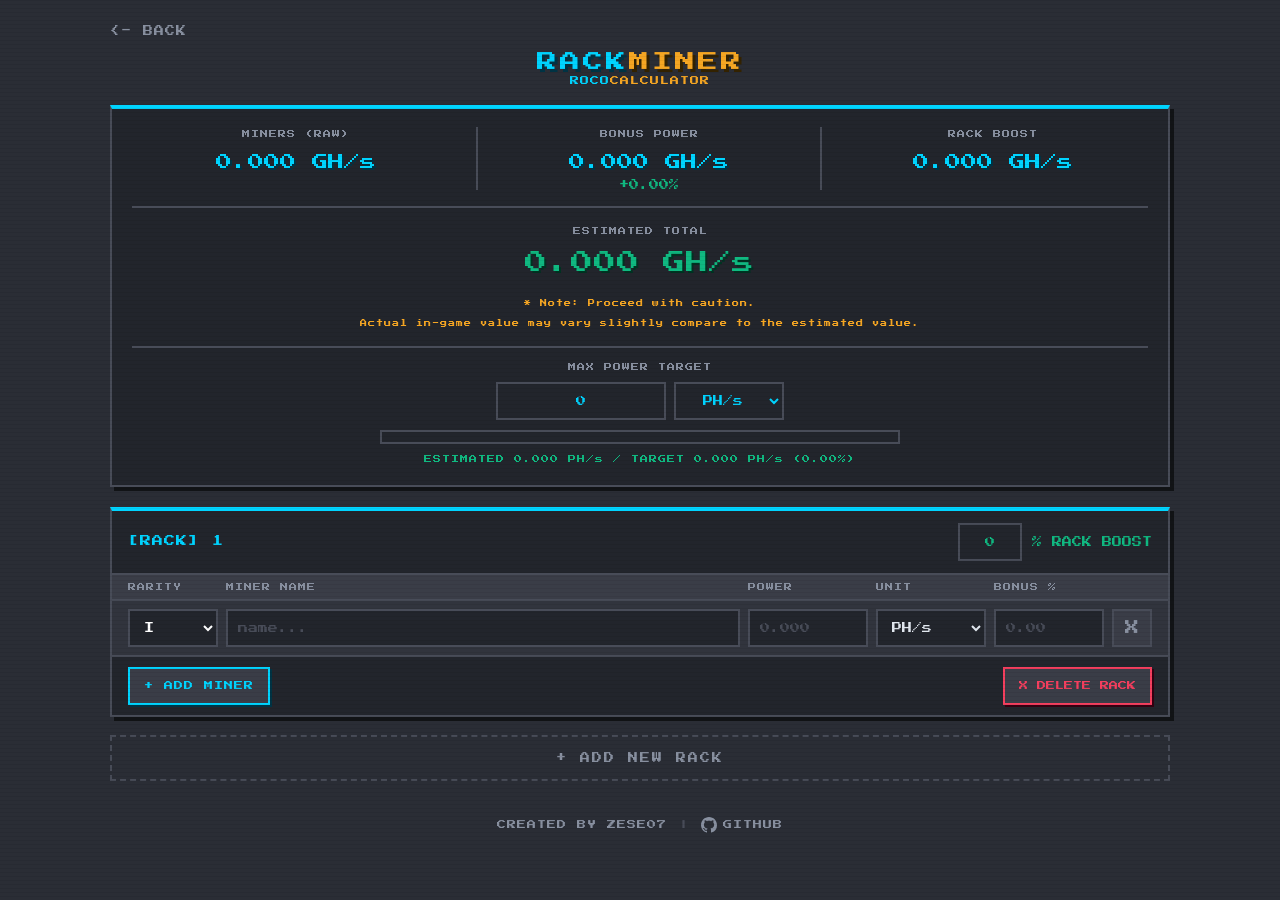
==== rackminer/index.html @ acffe007 "Added max power target" ====
﻿<!DOCTYPE html>
<html lang="en">
<head>
<meta charset="UTF-8">
<title>RackMiner - RocoCalculator</title>
<link href="https://fonts.googleapis.com/css2?family=Press+Start+2P&display=swap" rel="stylesheet">
<link rel="icon" type="image/svg+xml" href="../assets/favicon.svg">
<link rel="stylesheet" href="../styles.css">
</head>
<body class="rack-page">
<div class="container">

    <a class="back-link" href="../"><- BACK</a>

    <div class="page-title">
        <span class="brand-roco brand-main-roco">RACK</span><span class="brand-calc brand-main-calc">MINER</span>
    </div>
    <div class="breadcrumb">
        <span class="brand-roco">ROCO</span><span class="brand-calc">CALCULATOR</span>
    </div>

    <div class="dashboard">
        <div class="dash-cell">
            <span class="label-head">MINERS (RAW)</span>
            <span class="dash-val" id="dMiners">0.000 PH/s</span>
        </div>
        <div class="dash-cell divider-cell">
            <span class="label-head">BONUS POWER</span>
            <span class="dash-val" id="dBonus">0.000 PH/s</span>
            <span class="dash-sub" id="dBonusPct">+0.00%</span>
        </div>
        <div class="dash-cell divider-cell">
            <span class="label-head">RACK BOOST</span>
            <span class="dash-val" id="dRack">0.000 PH/s</span>
        </div>
        <div class="total-footer">
            <span class="label-head">ESTIMATED TOTAL</span>
            <span class="total-big" id="dTotal">0.000 PH/s</span>
            <span class="total-note">* Note: Proceed with caution.<br>Actual in-game value may vary slightly compare to the estimated value.<br></span>
            <div class="target-wrap">
                <label class="target-label" for="targetPowerValue">MAX POWER TARGET</label>
                <div class="target-input-row">
                    <input type="number" id="targetPowerValue" class="target-input" min="0" step="0.001" value="0" oninput="solve()">
                    <select id="targetPowerUnit" class="target-unit" onchange="solve()">
                        <option value="1" selected>PH/s</option>
                        <option value="1000">EH/s</option>
                        <option value="1000000">ZH/s</option>
                    </select>
                </div>
                <div class="target-progress">
                    <div class="target-progress-fill" id="targetFill"></div>
                </div>
                <span class="target-line" id="targetLine">ESTIMATED 0.000 PH/s / TARGET 0.000 PH/s (0.00%)</span>
            </div>
        </div>
        <span class="sync-tag" id="syncTag">SAVED OK</span>
    </div>

    <div id="rackContainer"></div>
    <button class="btn-add-rack" onclick="addRack(); solve();">+ ADD NEW RACK</button>

    <div class="footer">
        <span>CREATED BY ZESE07</span>
        <span class="footer-separator">|</span>
        <a href="https://github.com/Zese07/rococalculator" target="_blank" rel="noopener">
            <svg class="gh-icon" viewBox="0 0 24 24"><path d="M12 0C5.37 0 0 5.37 0 12c0 5.31 3.435 9.795 8.205 11.385.6.105.825-.255.825-.57 0-.285-.015-1.23-.015-2.235-3.015.555-3.795-.735-4.035-1.41-.135-.345-.72-1.41-1.23-1.695-.42-.225-1.02-.78-.015-.795.945-.015 1.62.87 1.845 1.23 1.08 1.815 2.805 1.305 3.495.99.105-.78.42-1.305.765-1.605-2.67-.3-5.46-1.335-5.46-5.925 0-1.305.465-2.385 1.23-3.225-.12-.3-.54-1.53.12-3.18 0 0 1.005-.315 3.3 1.23.96-.27 1.98-.405 3-.405s2.04.135 3 .405c2.295-1.56 3.3-1.23 3.3-1.23.66 1.65.24 2.88.12 3.18.765.84 1.23 1.905 1.23 3.225 0 4.605-2.805 5.625-5.475 5.925.435.375.81 1.095.81 2.22 0 1.605-.015 2.895-.015 3.3 0 .315.225.69.825.57A12.02 12.02 0 0 0 24 12c0-6.63-5.37-12-12-12z"/></svg>
            GITHUB
        </a>
    </div>

</div>
<script src="./rackminer.js"></script>
</body>
</html>
---- styles.css ----
:root {
    --bg: #2a2d35;
    --panel: #31343d;
    --panel-dark: #22252c;
    --panel-mid: #3a3d47;
    --border: #484c58;
    --text: #e2e8f0;
    --muted: #8890a0;
    --accent-cyan: #00d4ff;
    --accent-green: #10b981;
    --accent-orange: #f5a623;
    --shadow: #111316;
}

* {
    box-sizing: border-box;
    margin: 0;
    padding: 0;
}

body {
    font-family: 'Press Start 2P', monospace;
    background: var(--bg);
    color: var(--text);
    min-height: 100vh;
}

body::before {
    content: '';
    position: fixed;
    inset: 0;
    background: repeating-linear-gradient(
        0deg,
        transparent,
        transparent 3px,
        rgba(0, 0, 0, 0.05) 3px,
        rgba(0, 0, 0, 0.05) 4px
    );
    pointer-events: none;
    z-index: 9999;
}

.brand-roco {
    color: var(--accent-cyan);
}

.brand-calc {
    color: var(--accent-orange);
}

.brand-main-roco {
    text-shadow: 3px 3px 0 #003344;
}

.brand-main-calc {
    text-shadow: 3px 3px 0 #332200;
}

.brand-mini-roco {
    text-shadow: 2px 2px 0 #003344;
}

.brand-mini-calc {
    text-shadow: 2px 2px 0 #332200;
}

.footer-separator {
    color: var(--border);
}

.footer {
    display: flex;
    align-items: center;
    justify-content: center;
    gap: 12px;
    font-size: 9px;
    color: var(--muted);
    letter-spacing: 1px;
    flex-wrap: wrap;
}

.footer a {
    color: var(--muted);
    text-decoration: none;
    display: flex;
    align-items: center;
    gap: 6px;
    transition: color 0.12s;
}

.footer a:hover {
    color: var(--accent-cyan);
}

.gh-icon {
    width: 16px;
    height: 16px;
    fill: currentColor;
}

.home-page {
    display: flex;
    flex-direction: column;
    align-items: center;
    justify-content: center;
    padding: 40px 20px;
}

.title-image-wrap {
    width: 100%;
    display: flex;
    justify-content: center;
    margin-bottom: 14px;
}

.title-image {
    width: min(460px, 94vw);
    height: auto;
    display: block;
}

.logo {
    font-size: 22px;
    letter-spacing: 4px;
    margin-bottom: 10px;
    text-align: center;
}

.tagline {
    font-size: 9px;
    color: var(--muted);
    letter-spacing: 2px;
    text-align: center;
    margin-bottom: 44px;
    line-height: 2;
}

.section-label {
    font-size: 9px;
    color: var(--muted);
    letter-spacing: 2px;
    margin-bottom: 18px;
    text-align: center;
}

.tools-grid {
    display: grid;
    grid-template-columns: repeat(auto-fit, minmax(260px, 1fr));
    gap: 16px;
    width: 100%;
    max-width: 680px;
}

.tool-card {
    background: var(--panel);
    border: 2px solid var(--border);
    border-top: 4px solid var(--accent-cyan);
    box-shadow: 4px 4px 0 var(--shadow);
    padding: 24px 20px;
    cursor: pointer;
    text-decoration: none;
    color: inherit;
    display: flex;
    flex-direction: column;
    gap: 14px;
    transition: background 0.12s;
}

.tool-card:hover {
    background: var(--panel-mid);
}

.tool-card:active {
    transform: translate(2px, 2px);
    box-shadow: 2px 2px 0 var(--shadow);
}

.tool-card .icon {
    font-size: 24px;
    line-height: 1;
}

.tool-card .name {
    font-size: 13px;
    letter-spacing: 1px;
}

.tool-card .desc {
    font-size: 9px;
    color: var(--muted);
    line-height: 2.2;
    letter-spacing: 0.5px;
}

.tool-card .tag {
    display: inline-block;
    font-size: 8px;
    color: var(--accent-green);
    border: 2px solid var(--accent-green);
    padding: 4px 8px;
    letter-spacing: 1px;
    align-self: flex-start;
}

.tool-card.soon {
    border-top-color: var(--border);
    cursor: default;
    opacity: 0.45;
}

.tool-card.soon:hover {
    background: var(--panel);
}

.tool-card.soon:active {
    transform: none;
    box-shadow: 4px 4px 0 var(--shadow);
}

.tool-card.soon .tag {
    color: var(--border);
    border-color: var(--border);
}

.tool-name-muted {
    color: var(--muted);
}

.home-page .footer {
    margin-top: 40px;
}

@media (max-width: 640px) {
    .logo {
        font-size: 18px;
        letter-spacing: 2px;
    }

    .tools-grid {
        grid-template-columns: 1fr;
    }
}

.rack-page {
    padding: 20px 20px 60px;
}

.container {
    max-width: 1060px;
    margin: 0 auto;
}

.back-link {
    display: inline-flex;
    align-items: center;
    gap: 8px;
    font-size: 10px;
    color: #8890a0;
    text-decoration: none;
    letter-spacing: 1px;
    margin-bottom: 16px;
    transition: color 0.12s;
}

.back-link:hover {
    color: #00d4ff;
}

.page-title {
    text-align: center;
    font-size: 20px;
    letter-spacing: 3px;
    margin-bottom: 4px;
}

.breadcrumb {
    text-align: center;
    font-size: 9px;
    color: #8890a0;
    letter-spacing: 1px;
    margin-bottom: 20px;
}

.dashboard {
    background: #22252c;
    border: 2px solid #484c58;
    border-top: 4px solid #00d4ff;
    padding: 18px 20px;
    display: grid;
    grid-template-columns: repeat(3, 1fr);
    gap: 16px;
    margin-bottom: 20px;
    position: relative;
    box-shadow: 4px 4px 0 #111316;
}

.dash-cell {
    text-align: center;
}

.label-head {
    font-size: 8px;
    color: #8890a0;
    letter-spacing: 1px;
    display: block;
    margin-bottom: 10px;
    line-height: 1.8;
}

.dash-val {
    font-size: 16px;
    color: #00d4ff;
    display: block;
    text-shadow: 2px 2px 0 #003344;
    line-height: 1.4;
}

.dash-sub {
    font-size: 10px;
    color: #10b981;
    display: block;
    margin-top: 6px;
}

.divider-cell {
    border-left: 2px solid #484c58;
    padding-left: 16px;
}

.total-footer {
    grid-column: span 3;
    border-top: 2px solid #484c58;
    padding-top: 16px;
    text-align: center;
}

.total-big {
    font-size: 22px;
    color: #10b981;
    text-shadow: 2px 2px 0 #003322;
    letter-spacing: 1px;
    line-height: 1.4;
    display: block;
    margin-bottom: 12px;
}

.total-note {
    font-size: 7px;
    color: #f5a623;
    letter-spacing: 1px;
    line-height: 2.2;
}

.target-wrap {
    margin-top: 14px;
    border-top: 2px solid #484c58;
    padding-top: 12px;
    display: grid;
    gap: 8px;
}

.target-label {
    font-size: 8px;
    color: #8890a0;
    letter-spacing: 1px;
    line-height: 1.8;
}

.target-input-row {
    display: flex;
    justify-content: center;
    align-items: center;
    gap: 8px;
}

.target-input {
    width: 170px;
    text-align: center;
    color: #00d4ff;
}

.target-unit {
    width: 110px;
    text-align: center;
    color: #00d4ff;
}

.target-progress {
    width: 100%;
    max-width: 520px;
    height: 14px;
    margin: 2px auto 0;
    border: 2px solid #484c58;
    background: #22252c;
    overflow: hidden;
}

.target-progress-fill {
    width: 0;
    height: 100%;
    background: linear-gradient(90deg, #00d4ff, #10b981);
    transition: width 0.15s ease;
}

.target-progress-fill.target-state-safe {
    background: linear-gradient(90deg, #00d4ff, #10b981);
}

.target-progress-fill.target-state-near {
    background: linear-gradient(90deg, #f5a623, #facc15);
}

.target-progress-fill.target-state-over {
    background: linear-gradient(90deg, #f43f5e, #ef4444);
}

.target-line {
    font-size: 8px;
    color: #8890a0;
    letter-spacing: 1px;
    line-height: 1.8;
}

.target-line.target-state-safe {
    color: #10b981;
}

.target-line.target-state-near {
    color: #f5a623;
}

.target-line.target-state-over {
    color: #f43f5e;
}

.sync-tag {
    position: absolute;
    top: 8px;
    right: 12px;
    font-size: 8px;
    color: #10b981;
    opacity: 0;
    transition: 0.4s;
}

.rack-box {
    background: #31343d;
    border: 2px solid #484c58;
    border-top: 4px solid #00d4ff;
    margin-bottom: 14px;
    box-shadow: 4px 4px 0 #111316;
}

.rack-header {
    display: flex;
    justify-content: space-between;
    align-items: center;
    padding: 12px 16px;
    background: #22252c;
    border-bottom: 2px solid #484c58;
    gap: 12px;
    flex-wrap: wrap;
}

.rack-title {
    font-size: 11px;
    color: #00d4ff;
    letter-spacing: 1px;
}

.rack-boost-wrap {
    display: flex;
    align-items: center;
    gap: 10px;
    font-size: 10px;
    color: #10b981;
}

.rack-boost-wrap input {
    width: 64px !important;
    color: #10b981 !important;
    text-align: center;
}

.col-heads {
    display: grid;
    grid-template-columns: 90px 2fr 120px 110px 110px 40px;
    gap: 8px;
    padding: 8px 16px;
    background: #3a3d47;
    border-bottom: 2px solid #484c58;
}

.col-head {
    font-size: 8px;
    color: #8890a0;
    letter-spacing: 1px;
    display: flex;
    align-items: center;
}

.miners-wrap {
    padding: 0 16px;
}

.miner-wrapper {
    border-bottom: 1px solid #3a3d47;
}

.miner-wrapper:last-child {
    border-bottom: none;
}

.miner-row {
    display: grid;
    grid-template-columns: 90px 2fr 120px 110px 110px 40px;
    gap: 8px;
    padding: 8px 0;
    align-items: center;
}

.is-locked {
    opacity: 0.22;
    filter: grayscale(1);
}

.lock-indicator {
    font-size: 8px;
    color: #f43f5e;
    text-align: right;
    padding: 0 0 6px;
    display: none;
    line-height: 1.8;
}

.is-locked + .lock-indicator {
    display: block;
}

input,
select {
    background: #22252c;
    border: 2px solid #484c58;
    color: #e2e8f0;
    padding: 0 10px;
    font-family: inherit;
    font-size: 10px;
    width: 100%;
    border-radius: 0;
    height: 38px;
    transition: border-color 0.12s;
}

input:focus,
select:focus {
    outline: none;
    border-color: #00d4ff;
}

input[type="number"]::-webkit-outer-spin-button,
input[type="number"]::-webkit-inner-spin-button {
    -webkit-appearance: none;
    margin: 0;
}

input[type="number"] {
    -moz-appearance: textfield;
    appearance: textfield;
}

input::placeholder {
    color: #484c58;
}

.rarity-I {
    color: #ffffff !important;
}

.rarity-II {
    color: #10b981 !important;
}

.rarity-III {
    color: #00d4ff !important;
}

.rarity-IV {
    color: #f472b6 !important;
}

.rarity-V {
    color: #f5a623 !important;
}

.m-bonus {
    color: #10b981 !important;
}

.rack-footer {
    display: flex;
    gap: 8px;
    padding: 10px 16px;
    background: #22252c;
    border-top: 2px solid #484c58;
}

.btn-add-miner,
.btn-del-rack,
.del-miner,
.btn-add-rack {
    font-family: inherit;
}

.btn-add-miner {
    background: #3a3d47;
    border: 2px solid #00d4ff;
    color: #00d4ff;
    font-size: 9px;
    padding: 0 14px;
    height: 38px;
    cursor: pointer;
    letter-spacing: 1px;
    box-shadow: 2px 2px 0 #003344;
    transition: background 0.1s;
    display: flex;
    align-items: center;
}

.btn-add-miner:hover {
    background: rgba(0, 212, 255, 0.1);
}

.btn-add-miner:active {
    transform: translate(2px, 2px);
    box-shadow: none;
}

.btn-del-rack {
    background: #3a3d47;
    border: 2px solid #f43f5e;
    color: #f43f5e;
    font-size: 9px;
    padding: 0 14px;
    height: 38px;
    cursor: pointer;
    margin-left: auto;
    box-shadow: 2px 2px 0 #330011;
    transition: background 0.1s;
    display: flex;
    align-items: center;
}

.btn-del-rack:hover {
    background: rgba(244, 63, 94, 0.1);
}

.btn-del-rack:active {
    transform: translate(2px, 2px);
    box-shadow: none;
}

.del-miner {
    background: #3a3d47;
    border: 2px solid #484c58;
    color: #8890a0;
    font-size: 14px;
    width: 40px;
    height: 38px;
    cursor: pointer;
    display: flex;
    align-items: center;
    justify-content: center;
    flex-shrink: 0;
    transition: border-color 0.1s, color 0.1s;
}

.del-miner:hover {
    border-color: #f43f5e;
    color: #f43f5e;
}

.del-miner:active {
    transform: translate(2px, 2px);
}

.btn-add-rack {
    width: 100%;
    background: transparent;
    border: 2px dashed #484c58;
    color: #8890a0;
    font-size: 10px;
    padding: 16px;
    cursor: pointer;
    letter-spacing: 2px;
    margin-top: 4px;
    transition: all 0.15s;
}

.btn-add-rack:hover {
    border-color: #00d4ff;
    color: #00d4ff;
}

.btn-add-rack:active {
    transform: translate(2px, 2px);
}

.rack-page .footer {
    margin-top: 36px;
}

@media (max-width: 900px) {
    .dashboard {
        grid-template-columns: 1fr;
    }

    .divider-cell {
        border-left: none;
        border-top: 2px solid #484c58;
        padding-left: 0;
        padding-top: 16px;
    }

    .total-footer {
        grid-column: span 1;
    }

    .rack-box {
        overflow-x: auto;
    }

    .col-heads,
    .miner-row {
        min-width: 620px;
    }
}
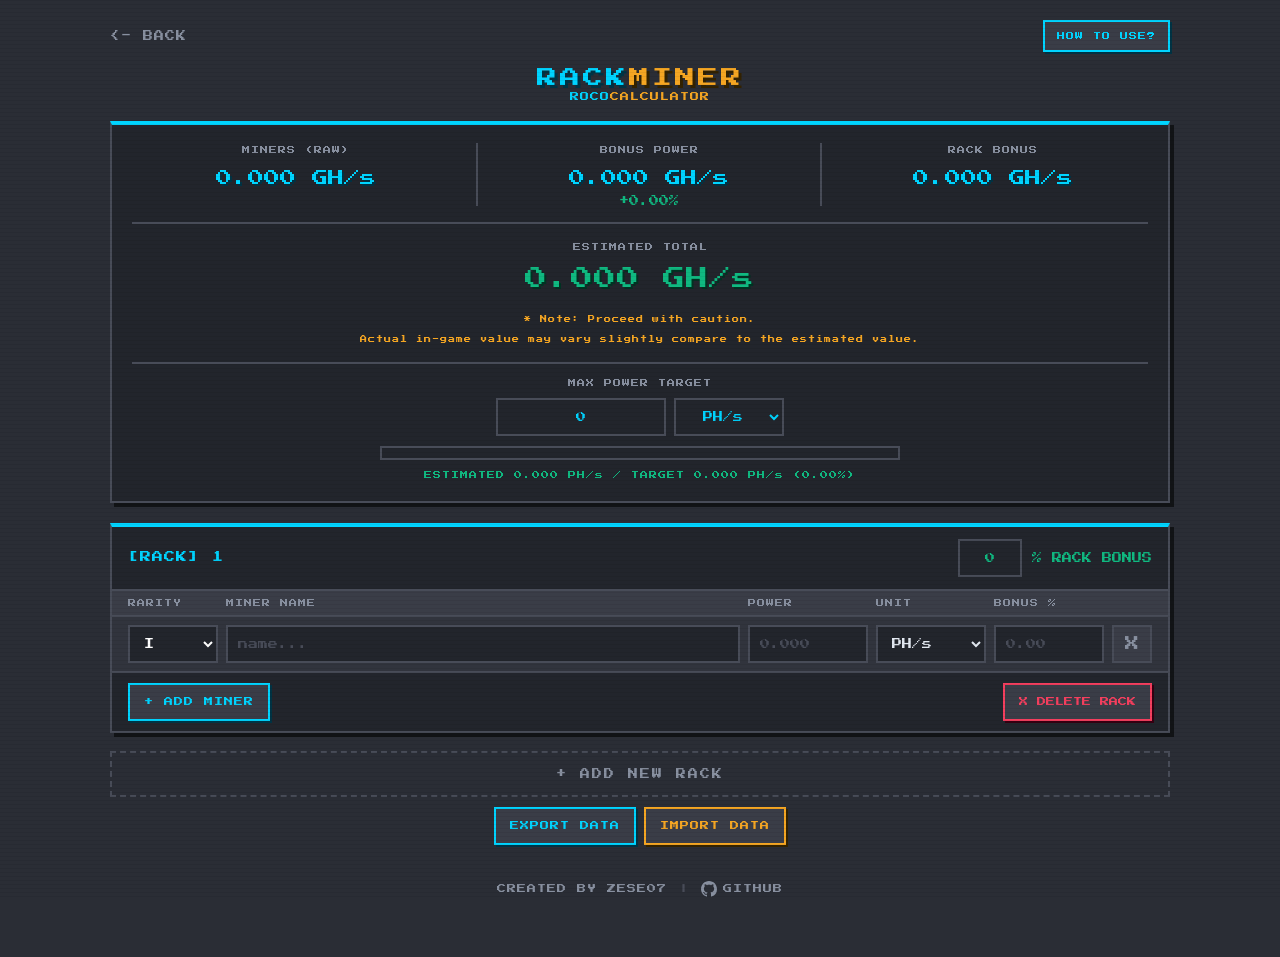
==== commit 58085575: "Fixed calculation" ====
--- a/rackminer/index.html
+++ b/rackminer/index.html
@@ -2,6 +2,7 @@
 <html lang="en">
 <head>
 <meta charset="UTF-8">
+<meta name="viewport" content="width=device-width, initial-scale=1.0">
 <title>RackMiner - RocoCalculator</title>
 <link href="https://fonts.googleapis.com/css2?family=Press+Start+2P&display=swap" rel="stylesheet">
 <link rel="icon" type="image/svg+xml" href="../assets/favicon.svg">
@@ -10,7 +11,10 @@
 <body class="rack-page">
 <div class="container">
 
-    <a class="back-link" href="../"><- BACK</a>
+    <div class="top-actions">
+        <a class="back-link" href="../"><- BACK</a>
+        <button class="help-trigger" type="button" onclick="openHelpModal()">HOW TO USE?</button>
+    </div>
 
     <div class="page-title">
         <span class="brand-roco brand-main-roco">RACK</span><span class="brand-calc brand-main-calc">MINER</span>
@@ -30,7 +34,7 @@
             <span class="dash-sub" id="dBonusPct">+0.00%</span>
         </div>
         <div class="dash-cell divider-cell">
-            <span class="label-head">RACK BOOST</span>
+            <span class="label-head">RACK BONUS</span>
             <span class="dash-val" id="dRack">0.000 PH/s</span>
         </div>
         <div class="total-footer">
@@ -58,6 +62,41 @@
 
     <div id="rackContainer"></div>
     <button class="btn-add-rack" onclick="addRack(); solve();">+ ADD NEW RACK</button>
+    <div class="io-actions">
+        <button class="btn-io btn-export" onclick="exportRackMinerData()">EXPORT DATA</button>
+        <button class="btn-io btn-import" onclick="triggerImportRackMinerData()">IMPORT DATA</button>
+        <input id="importRackMinerFile" type="file" accept="application/json,.json" hidden onchange="importRackMinerData(event)">
+    </div>
+
+    <div id="deleteConfirmOverlay" class="confirm-overlay" aria-hidden="true">
+        <div class="confirm-modal" role="dialog" aria-modal="true" aria-labelledby="deleteConfirmTitle" aria-describedby="deleteConfirmMessage">
+            <div class="confirm-head">
+                <span class="confirm-title" id="deleteConfirmTitle">DELETE ITEM?</span>
+            </div>
+            <p class="confirm-message" id="deleteConfirmMessage">This action cannot be undone.</p>
+            <div class="confirm-actions">
+                <button id="deleteConfirmCancel" class="confirm-btn confirm-cancel" type="button">CANCEL</button>
+                <button id="deleteConfirmConfirm" class="confirm-btn confirm-delete" type="button">DELETE</button>
+            </div>
+        </div>
+    </div>
+
+    <div id="helpOverlay" class="confirm-overlay" aria-hidden="true">
+        <div class="confirm-modal help-modal" role="dialog" aria-modal="true" aria-labelledby="helpModalTitle" aria-describedby="helpModalBody">
+            <div class="confirm-head">
+                <span class="confirm-title" id="helpModalTitle">HOW TO USE RACKMINER</span>
+            </div>
+            <div class="confirm-message help-message" id="helpModalBody">
+                <p>1. Add your racks and set each RACK BONUS.</p>
+                <p>2. Add miners and enter POWER, UNIT, and BONUS.</p>
+                <p>3. Set MAX POWER TARGET to track safe limits.</p>
+                <p>4. Things get saved locally but you can use EXPORT/IMPORT to back up or transfer your setup.</p>
+            </div>
+            <div class="confirm-actions">
+                <button id="helpModalClose" class="confirm-btn help-close" type="button">GOT IT</button>
+            </div>
+        </div>
+    </div>
 
     <div class="footer">
         <span>CREATED BY ZESE07</span>
--- a/styles.css
+++ b/styles.css
@@ -250,6 +250,14 @@
     margin: 0 auto;
 }
 
+.top-actions {
+    display: flex;
+    justify-content: space-between;
+    align-items: center;
+    gap: 10px;
+    margin-bottom: 16px;
+}
+
 .back-link {
     display: inline-flex;
     align-items: center;
@@ -258,12 +266,37 @@
     color: #8890a0;
     text-decoration: none;
     letter-spacing: 1px;
-    margin-bottom: 16px;
+    margin-bottom: 0;
     transition: color 0.12s;
 }
 
 .back-link:hover {
     color: #00d4ff;
+}
+
+.help-trigger {
+    font-family: inherit;
+    font-size: 8px;
+    height: 32px;
+    padding: 0 12px;
+    border: 2px solid #00d4ff;
+    background: #3a3d47;
+    color: #00d4ff;
+    letter-spacing: 1px;
+    cursor: pointer;
+    box-shadow: 2px 2px 0 #003344;
+    display: inline-flex;
+    align-items: center;
+    justify-content: center;
+}
+
+.help-trigger:hover {
+    background: rgba(0, 212, 255, 0.1);
+}
+
+.help-trigger:active {
+    transform: translate(2px, 2px);
+    box-shadow: none;
 }
 
 .page-title {
@@ -705,6 +738,174 @@
     transform: translate(2px, 2px);
 }
 
+.io-actions {
+    margin-top: 10px;
+    display: flex;
+    gap: 8px;
+    justify-content: center;
+    flex-wrap: wrap;
+}
+
+.btn-io {
+    background: #3a3d47;
+    border: 2px solid #484c58;
+    color: #8890a0;
+    font-family: inherit;
+    font-size: 9px;
+    padding: 0 14px;
+    height: 38px;
+    cursor: pointer;
+    letter-spacing: 1px;
+    display: inline-flex;
+    align-items: center;
+    justify-content: center;
+    transition: background 0.1s, color 0.1s, border-color 0.1s;
+}
+
+.btn-export {
+    border-color: #00d4ff;
+    color: #00d4ff;
+    box-shadow: 2px 2px 0 #003344;
+}
+
+.btn-export:hover {
+    background: rgba(0, 212, 255, 0.1);
+}
+
+.btn-import {
+    border-color: #f5a623;
+    color: #f5a623;
+    box-shadow: 2px 2px 0 #332200;
+}
+
+.btn-import:hover {
+    background: rgba(245, 166, 35, 0.1);
+}
+
+.btn-io:active {
+    transform: translate(2px, 2px);
+    box-shadow: none;
+}
+
+.confirm-overlay {
+    position: fixed;
+    inset: 0;
+    background: rgba(10, 12, 16, 0.84);
+    display: none;
+    align-items: center;
+    justify-content: center;
+    padding: 18px;
+    z-index: 10001;
+}
+
+.confirm-overlay.is-open {
+    display: flex;
+}
+
+.confirm-modal {
+    width: min(520px, 100%);
+    background: #22252c;
+    border: 2px solid #484c58;
+    border-top: 4px solid #00d4ff;
+    box-shadow: 6px 6px 0 #111316;
+    padding: 16px;
+}
+
+.confirm-head {
+    margin-bottom: 10px;
+}
+
+.confirm-title {
+    font-size: 11px;
+    color: #00d4ff;
+    letter-spacing: 1px;
+    text-shadow: 2px 2px 0 #003344;
+}
+
+.confirm-message {
+    font-size: 9px;
+    color: #e2e8f0;
+    line-height: 2;
+    letter-spacing: 1px;
+    margin-bottom: 14px;
+}
+
+.confirm-actions {
+    display: flex;
+    gap: 8px;
+    justify-content: flex-end;
+    flex-wrap: wrap;
+}
+
+.confirm-btn {
+    font-family: inherit;
+    font-size: 9px;
+    height: 38px;
+    padding: 0 14px;
+    border: 2px solid #484c58;
+    background: #3a3d47;
+    color: #e2e8f0;
+    letter-spacing: 1px;
+    cursor: pointer;
+    display: inline-flex;
+    align-items: center;
+    justify-content: center;
+}
+
+.confirm-btn:active {
+    transform: translate(2px, 2px);
+    box-shadow: none;
+}
+
+.confirm-cancel {
+    border-color: #f5a623;
+    color: #f5a623;
+    box-shadow: 2px 2px 0 #332200;
+}
+
+.confirm-cancel:hover {
+    background: rgba(245, 166, 35, 0.1);
+}
+
+.confirm-delete {
+    border-color: #f43f5e;
+    color: #f43f5e;
+    box-shadow: 2px 2px 0 #330011;
+}
+
+.confirm-delete:hover {
+    background: rgba(244, 63, 94, 0.1);
+}
+
+.help-modal {
+    border-color: #2f4f66;
+    border-top-color: #00d4ff;
+}
+
+.help-modal .confirm-title {
+    color: #00d4ff;
+    text-shadow: 2px 2px 0 #003344;
+}
+
+.help-message {
+    display: grid;
+    gap: 8px;
+}
+
+.help-message p {
+    margin: 0;
+}
+
+.help-close {
+    border-color: #f5a623;
+    color: #f5a623;
+    box-shadow: 2px 2px 0 #332200;
+}
+
+.help-close:hover {
+    background: rgba(245, 166, 35, 0.1);
+}
+
 .rack-page .footer {
     margin-top: 36px;
 }
@@ -734,3 +935,107 @@
         min-width: 620px;
     }
 }
+
+@media (max-width: 700px) {
+    .rack-page {
+        padding: 14px 12px 44px;
+    }
+
+    .top-actions {
+        flex-wrap: wrap;
+        gap: 8px;
+    }
+
+    .help-trigger {
+        margin-left: auto;
+    }
+
+    .page-title {
+        font-size: 16px;
+        letter-spacing: 2px;
+    }
+
+    .breadcrumb {
+        font-size: 8px;
+        margin-bottom: 14px;
+    }
+
+    .dashboard {
+        padding: 14px 12px;
+        gap: 12px;
+    }
+
+    .dash-val {
+        font-size: 14px;
+    }
+
+    .total-big {
+        font-size: 18px;
+    }
+
+    .target-input-row {
+        flex-direction: column;
+        gap: 6px;
+    }
+
+    .target-input,
+    .target-unit {
+        width: 100%;
+        max-width: 320px;
+    }
+
+    .rack-header {
+        padding: 10px 12px;
+    }
+
+    .col-heads {
+        display: none;
+    }
+
+    .miners-wrap {
+        padding: 0 12px;
+    }
+
+    .miner-row {
+        min-width: 0;
+        grid-template-columns: 1fr 1fr;
+        gap: 8px;
+        padding: 10px 0;
+    }
+
+    .miner-row .m-name,
+    .miner-row .m-pow,
+    .miner-row .m-unit,
+    .miner-row .m-bonus,
+    .miner-row .del-miner {
+        grid-column: span 2;
+    }
+
+    .miner-row .del-miner {
+        width: 100%;
+        height: 34px;
+    }
+
+    .rack-footer {
+        flex-direction: column;
+        padding: 10px 12px;
+    }
+
+    .btn-add-miner,
+    .btn-del-rack {
+        width: 100%;
+        justify-content: center;
+    }
+
+    .btn-del-rack {
+        margin-left: 0;
+    }
+
+    .btn-io {
+        width: 100%;
+    }
+
+    .confirm-modal {
+        padding: 12px;
+    }
+}
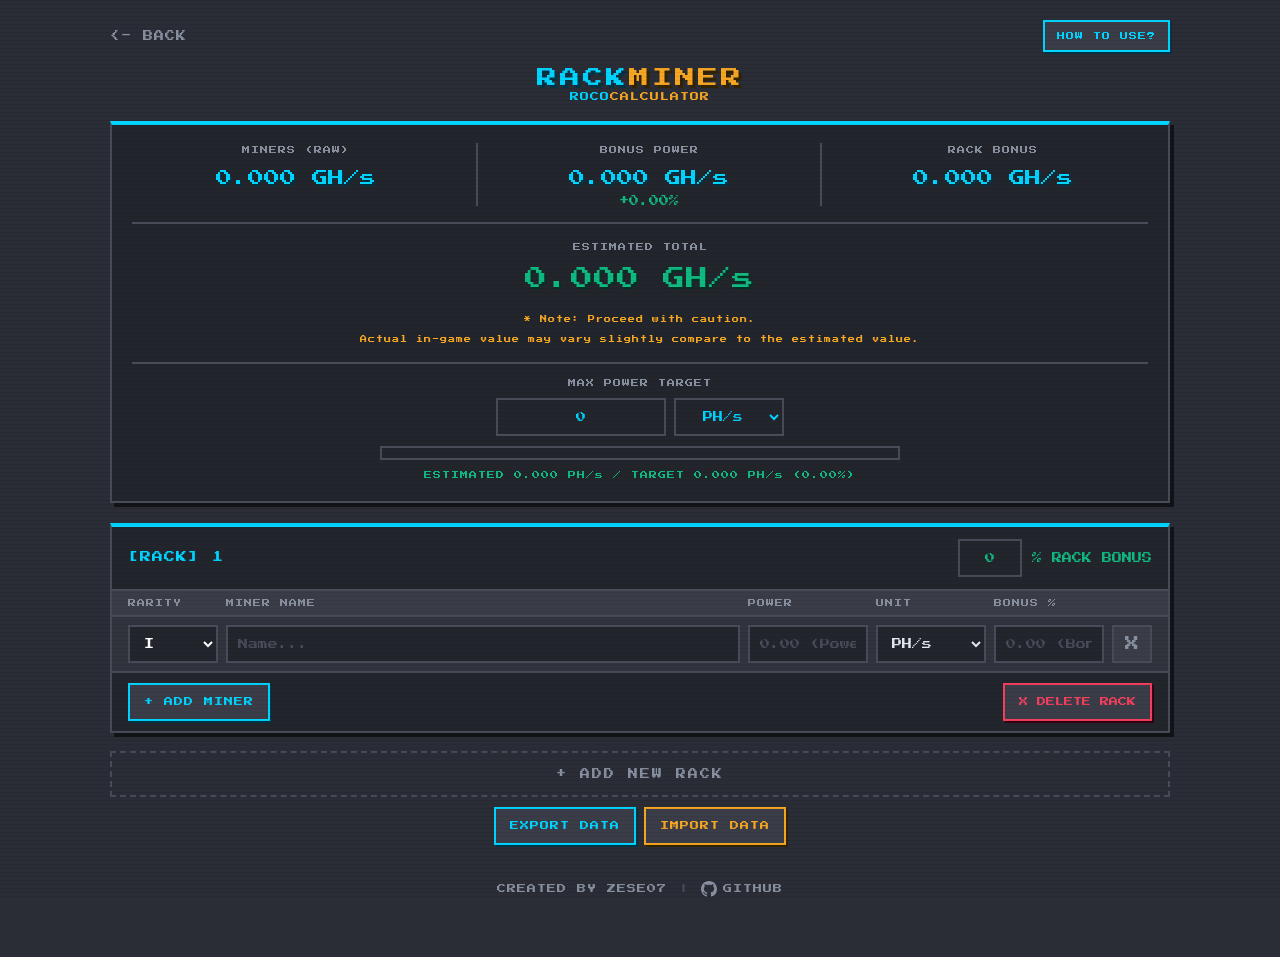
==== commit 2d193b1a: "Fixed float decimals" ====
--- a/rackminer/index.html
+++ b/rackminer/index.html
@@ -6,7 +6,7 @@
 <title>RackMiner - RocoCalculator</title>
 <link href="https://fonts.googleapis.com/css2?family=Press+Start+2P&display=swap" rel="stylesheet">
 <link rel="icon" type="image/svg+xml" href="../assets/favicon.svg">
-<link rel="stylesheet" href="../styles.css">
+<link rel="stylesheet" href="../styles.css?v=20260320-2">
 </head>
 <body class="rack-page">
 <div class="container">
@@ -57,7 +57,7 @@
                 <span class="target-line" id="targetLine">ESTIMATED 0.000 PH/s / TARGET 0.000 PH/s (0.00%)</span>
             </div>
         </div>
-        <span class="sync-tag" id="syncTag">SAVED OK</span>
+        <span class="sync-tag" id="syncTag">SAVED</span>
     </div>
 
     <div id="rackContainer"></div>
@@ -108,6 +108,6 @@
     </div>
 
 </div>
-<script src="./rackminer.js"></script>
+<script src="./rackminer.js?v=20260320-2"></script>
 </body>
 </html>
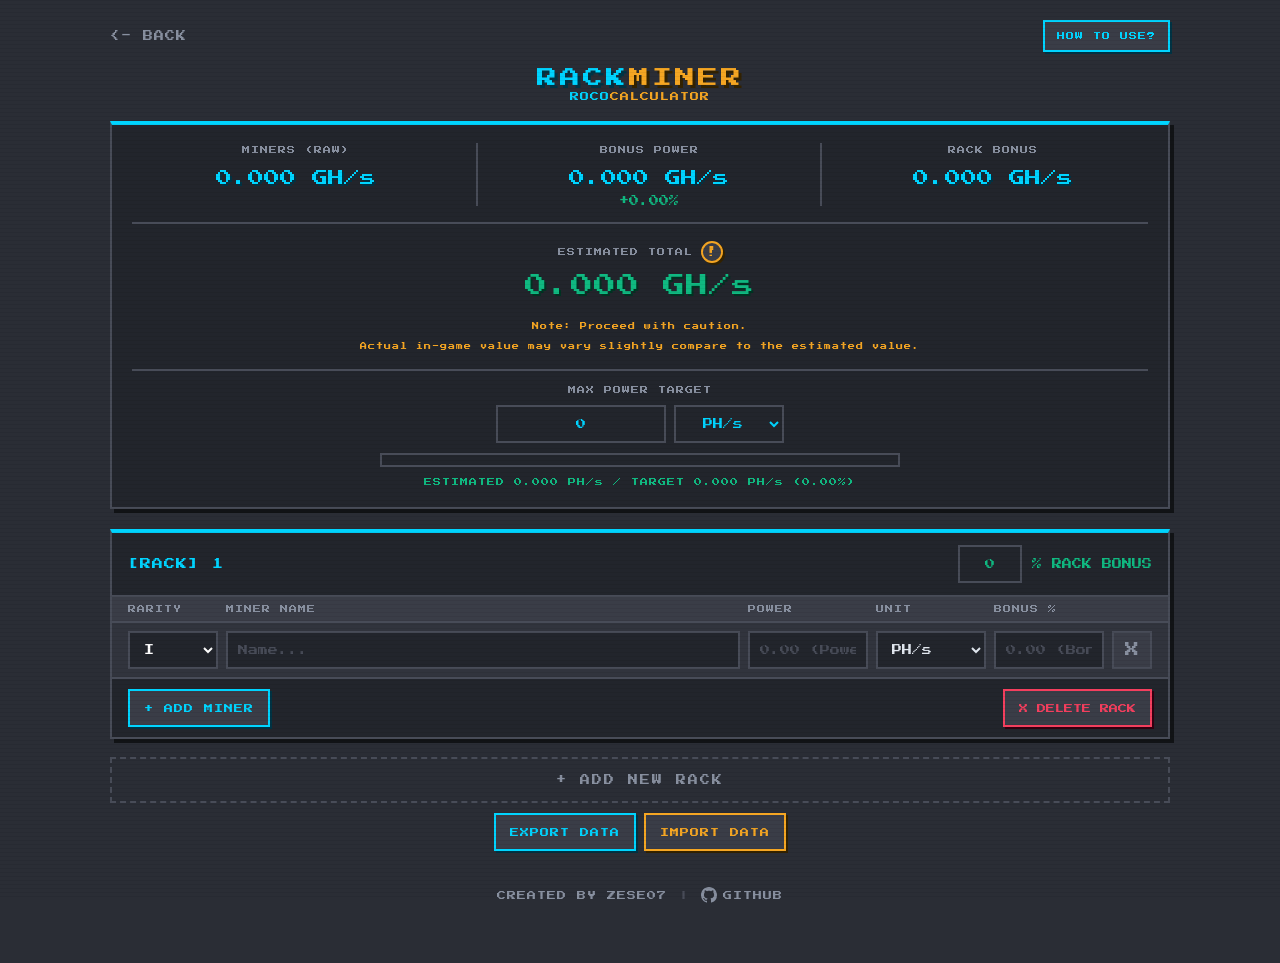
==== commit 97b76cf2: "Added caution notice" ====
--- a/rackminer/index.html
+++ b/rackminer/index.html
@@ -6,7 +6,7 @@
 <title>RackMiner - RocoCalculator</title>
 <link href="https://fonts.googleapis.com/css2?family=Press+Start+2P&display=swap" rel="stylesheet">
 <link rel="icon" type="image/svg+xml" href="../assets/favicon.svg">
-<link rel="stylesheet" href="../styles.css?v=20260320-2">
+<link rel="stylesheet" href="../styles.css?v=20260320-3">
 </head>
 <body class="rack-page">
 <div class="container">
@@ -38,9 +38,12 @@
             <span class="dash-val" id="dRack">0.000 PH/s</span>
         </div>
         <div class="total-footer">
-            <span class="label-head">ESTIMATED TOTAL</span>
+            <div class="total-label-row">
+                <span class="label-head">ESTIMATED TOTAL</span>
+                <button class="caution-trigger" type="button" onclick="openCautionModal()" aria-label="Open caution notice">!</button>
+            </div>
             <span class="total-big" id="dTotal">0.000 PH/s</span>
-            <span class="total-note">* Note: Proceed with caution.<br>Actual in-game value may vary slightly compare to the estimated value.<br></span>
+            <span class="total-note">Note: Proceed with caution.<br>Actual in-game value may vary slightly compare to the estimated value.<br></span>
             <div class="target-wrap">
                 <label class="target-label" for="targetPowerValue">MAX POWER TARGET</label>
                 <div class="target-input-row">
@@ -75,8 +78,8 @@
             </div>
             <p class="confirm-message" id="deleteConfirmMessage">This action cannot be undone.</p>
             <div class="confirm-actions">
+                <button id="deleteConfirmConfirm" class="confirm-btn confirm-delete" type="button">DELETE</button>
                 <button id="deleteConfirmCancel" class="confirm-btn confirm-cancel" type="button">CANCEL</button>
-                <button id="deleteConfirmConfirm" class="confirm-btn confirm-delete" type="button">DELETE</button>
             </div>
         </div>
     </div>
@@ -98,6 +101,18 @@
         </div>
     </div>
 
+    <div id="cautionOverlay" class="confirm-overlay" aria-hidden="true">
+        <div class="confirm-modal caution-modal" role="dialog" aria-modal="true" aria-labelledby="cautionModalTitle">
+            <div class="confirm-head">
+                <span class="confirm-title" id="cautionModalTitle">CAUTION NOTICE</span>
+            </div>
+            <img class="caution-image" src="../assets/caution.png" alt="Caution notice image">
+            <div class="confirm-actions">
+                <button id="cautionModalClose" class="confirm-btn caution-close" type="button">CLOSE</button>
+            </div>
+        </div>
+    </div>
+
     <div class="footer">
         <span>CREATED BY ZESE07</span>
         <span class="footer-separator">|</span>
@@ -108,6 +123,6 @@
     </div>
 
 </div>
-<script src="./rackminer.js?v=20260320-2"></script>
+<script src="./rackminer.js?v=20260320-3"></script>
 </body>
 </html>
--- a/styles.css
+++ b/styles.css
@@ -367,6 +367,43 @@
     text-align: center;
 }
 
+.total-label-row {
+    display: inline-flex;
+    align-items: center;
+    gap: 8px;
+    margin-bottom: 8px;
+}
+
+.total-label-row .label-head {
+    margin-bottom: 0;
+}
+
+.caution-trigger {
+    width: 22px;
+    height: 22px;
+    border-radius: 50%;
+    border: 2px solid #f5a623;
+    background: #3a3d47;
+    color: #f5a623;
+    box-shadow: 2px 2px 0 #332200;
+    font-family: inherit;
+    font-size: 10px;
+    line-height: 1;
+    cursor: pointer;
+    display: inline-flex;
+    align-items: center;
+    justify-content: center;
+}
+
+.caution-trigger:hover {
+    background: rgba(245, 166, 35, 0.12);
+}
+
+.caution-trigger:active {
+    transform: translate(1px, 1px);
+    box-shadow: none;
+}
+
 .total-big {
     font-size: 22px;
     color: #10b981;
@@ -906,6 +943,42 @@
     background: rgba(245, 166, 35, 0.1);
 }
 
+.caution-modal {
+    width: min(100%, 440px);
+    padding: 12px 0;
+    border-color: #2f4f66;
+    border-top-color: #00d4ff;
+}
+
+.caution-modal .confirm-head,
+.caution-modal .confirm-actions {
+    padding: 0 12px;
+}
+
+.caution-modal .confirm-title {
+    color: #00d4ff;
+    text-shadow: 2px 2px 0 #003344;
+}
+
+.caution-image {
+    display: block;
+    width: 100%;
+    height: auto;
+    margin: 0 0 12px;
+    border: 2px solid #484c58;
+    background: #111316;
+}
+
+.caution-close {
+    border-color: #f5a623;
+    color: #f5a623;
+    box-shadow: 2px 2px 0 #332200;
+}
+
+.caution-close:hover {
+    background: rgba(245, 166, 35, 0.1);
+}
+
 .rack-page .footer {
     margin-top: 36px;
 }
@@ -973,6 +1046,16 @@
         font-size: 18px;
     }
 
+    .total-label-row {
+        gap: 6px;
+    }
+
+    .caution-trigger {
+        width: 20px;
+        height: 20px;
+        font-size: 9px;
+    }
+
     .target-input-row {
         flex-direction: column;
         gap: 6px;
@@ -1003,6 +1086,7 @@
         padding: 10px 0;
     }
 
+    .miner-row .m-rarity,
     .miner-row .m-name,
     .miner-row .m-pow,
     .miner-row .m-unit,
@@ -1011,6 +1095,10 @@
         grid-column: span 2;
     }
 
+    .miner-row .m-rarity {
+        text-align: center;
+    }
+
     .miner-row .del-miner {
         width: 100%;
         height: 34px;
